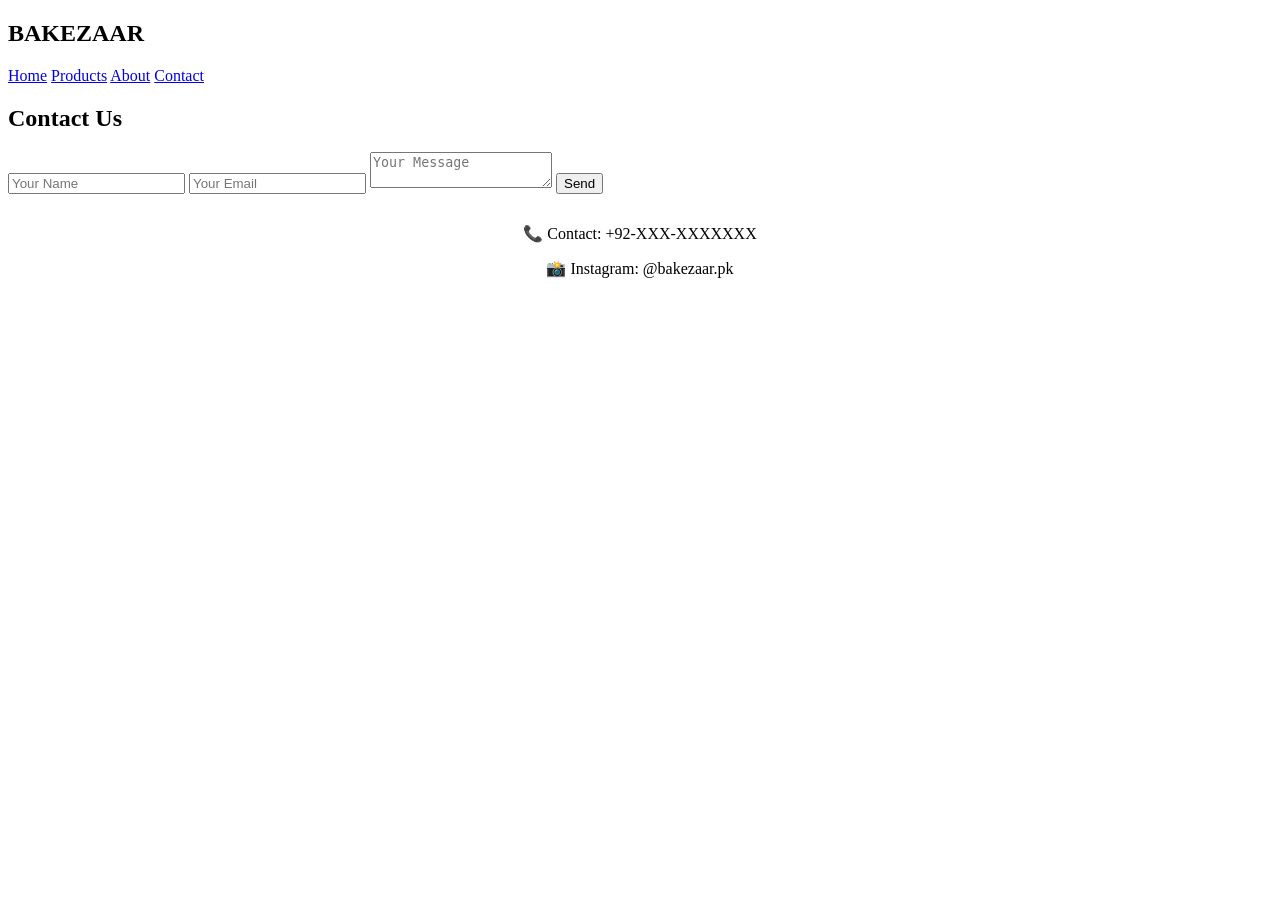
==== contact.html @ 7d96d7ef "Add contact.html with contact form and details" ====
<!DOCTYPE html>
<html>
<head>
  <title>Contact - Bakezaar</title>
  <link rel="stylesheet" href="style.css">
</head>
<body>

<nav>
  <h1>BAKEZAAR</h1>
  <div>
    <a href="index.html">Home</a>
    <a href="products.html">Products</a>
    <a href="about.html">About</a>
    <a href="contact.html">Contact</a>
  </div>
</nav>

<h2 class="section-title fade">Contact Us</h2>

<form class="fade">
  <input type="text" placeholder="Your Name" required>
  <input type="email" placeholder="Your Email" required>
  <textarea placeholder="Your Message"></textarea>
  <button type="submit">Send</button>
</form>

<div style="text-align:center; margin-top:30px;">
  <p>📞 Contact: +92-XXX-XXXXXXX</p>
  <p>📸 Instagram: @bakezaar.pk</p>
</div>

<script src="script.js"></script>
</body>
</html>
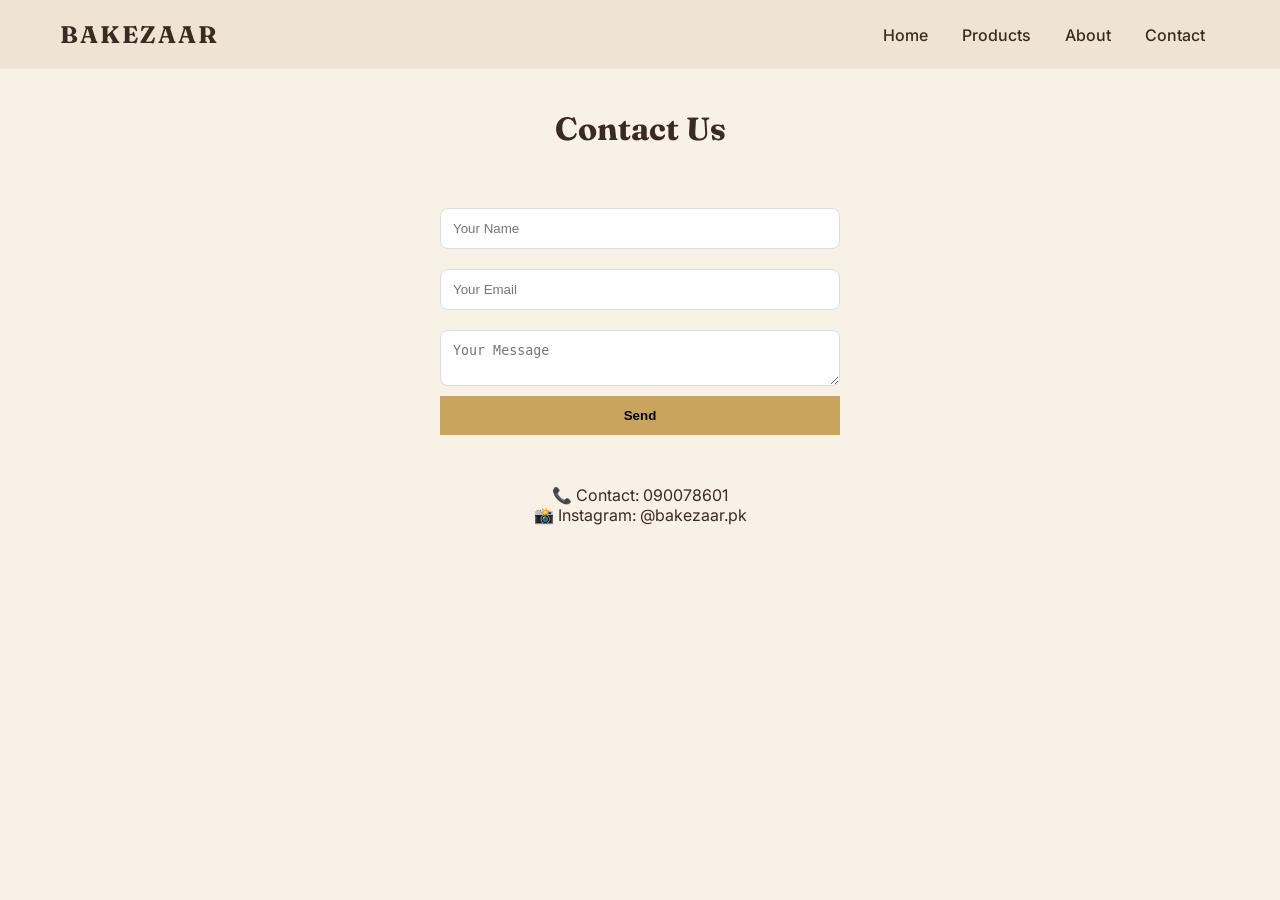
==== commit 1c419e31: "Update contact.html" ====
--- a/contact.html
+++ b/contact.html
@@ -26,7 +26,7 @@
 </form>
 
 <div style="text-align:center; margin-top:30px;">
-  <p>📞 Contact: +92-XXX-XXXXXXX</p>
+  <p>📞 Contact: 090078601</p>
   <p>📸 Instagram: @bakezaar.pk</p>
 </div>
 
--- a/style.css
+++ b/style.css
@@ -0,0 +1,197 @@
+@import url('https://fonts.googleapis.com/css2?family=Fraunces:wght@400;600;700&family=Inter:wght@300;400;500;600&display=swap');
+
+:root {
+  --brown: #3b2a23;
+  --gold: #c8a45d;
+  --cream: #f7f1e6;
+  --parchment: #efe3d3;
+  --sienna: #c65a3a;
+}
+
+* {
+  margin: 0;
+  padding: 0;
+  box-sizing: border-box;
+}
+
+body {
+  font-family: Inter, sans-serif;
+  background: var(--cream);
+  color: var(--brown);
+  overflow-x: hidden;
+}
+
+/* NAVBAR */
+nav {
+  display: flex;
+  justify-content: space-between;
+  padding: 20px 60px;
+  background: var(--parchment);
+  align-items: center;
+  position: sticky;
+  top: 0;
+}
+
+nav h1 {
+  font-family: Fraunces;
+  color: var(--brown);
+  letter-spacing: 2px;
+}
+
+nav a {
+  margin: 0 15px;
+  text-decoration: none;
+  color: var(--brown);
+  font-weight: 500;
+}
+
+/* HERO */
+.hero {
+  height: 90vh;
+  display: flex;
+  flex-direction: column;
+  justify-content: center;
+  align-items: center;
+  text-align: center;
+  background: linear-gradient(rgba(0,0,0,0.4), rgba(0,0,0,0.4)),
+              url('https://images.unsplash.com/photo-1509440159596-0249088772ff') center/cover;
+  color: var(--cream);
+}
+
+.hero h1 {
+  font-family: Fraunces;
+  font-size: 60px;
+}
+
+.hero p {
+  margin-top: 10px;
+}
+
+/* PRODUCT GRID */
+.grid {
+  display: grid;
+  grid-template-columns: repeat(auto-fit, minmax(250px, 1fr));
+  gap: 25px;
+  padding: 60px;
+}
+
+.card {
+  background: white;
+  padding: 20px;
+  border-radius: 15px;
+  box-shadow: 0 5px 20px rgba(0,0,0,0.1);
+  transition: 0.3s;
+}
+
+.card:hover {
+  transform: translateY(-8px);
+}
+
+.price {
+  color: var(--sienna);
+  font-weight: bold;
+}
+
+/* SECTION TITLE */
+.section-title {
+  text-align: center;
+  font-family: Fraunces;
+  margin-top: 40px;
+  font-size: 32px;
+}
+
+/* ABOUT */
+.about {
+  padding: 80px;
+  text-align: center;
+  line-height: 1.7;
+}
+
+/* CONTACT */
+form {
+  display: flex;
+  flex-direction: column;
+  width: 400px;
+  margin: 50px auto;
+}
+
+input, textarea {
+  padding: 12px;
+  margin: 10px 0;
+  border: 1px solid #ddd;
+  border-radius: 8px;
+}
+
+button {
+  background: var(--gold);
+  border: none;
+  padding: 12px;
+  cursor: pointer;
+  font-weight: bold;
+}
+
+/* FADE ANIMATION */
+.fade {
+  opacity: 0;
+  transform: translateY(10px);
+  transition: all 0.6s ease;
+}
+
+.show {
+  opacity: 1;
+  transform: translateY(0);
+}
+/* =========================
+   RESPONSIVE DESIGN
+   ========================= */
+
+/* TABLET */
+@media (max-width: 992px) {
+  nav {
+    padding: 20px 30px;
+  }
+
+  .hero h1 {
+    font-size: 45px;
+  }
+
+  .grid {
+    padding: 40px;
+    gap: 20px;
+  }
+}
+
+/* MOBILE */
+@media (max-width: 600px) {
+
+  nav {
+    flex-direction: column;
+    text-align: center;
+  }
+
+  nav div {
+    margin-top: 10px;
+  }
+
+  .hero h1 {
+    font-size: 32px;
+  }
+
+  .hero p {
+    font-size: 14px;
+    padding: 0 20px;
+  }
+
+  .grid {
+    grid-template-columns: 1fr;
+    padding: 20px;
+  }
+
+  form {
+    width: 90%;
+  }
+
+  .about {
+    padding: 30px;
+  }
+}
